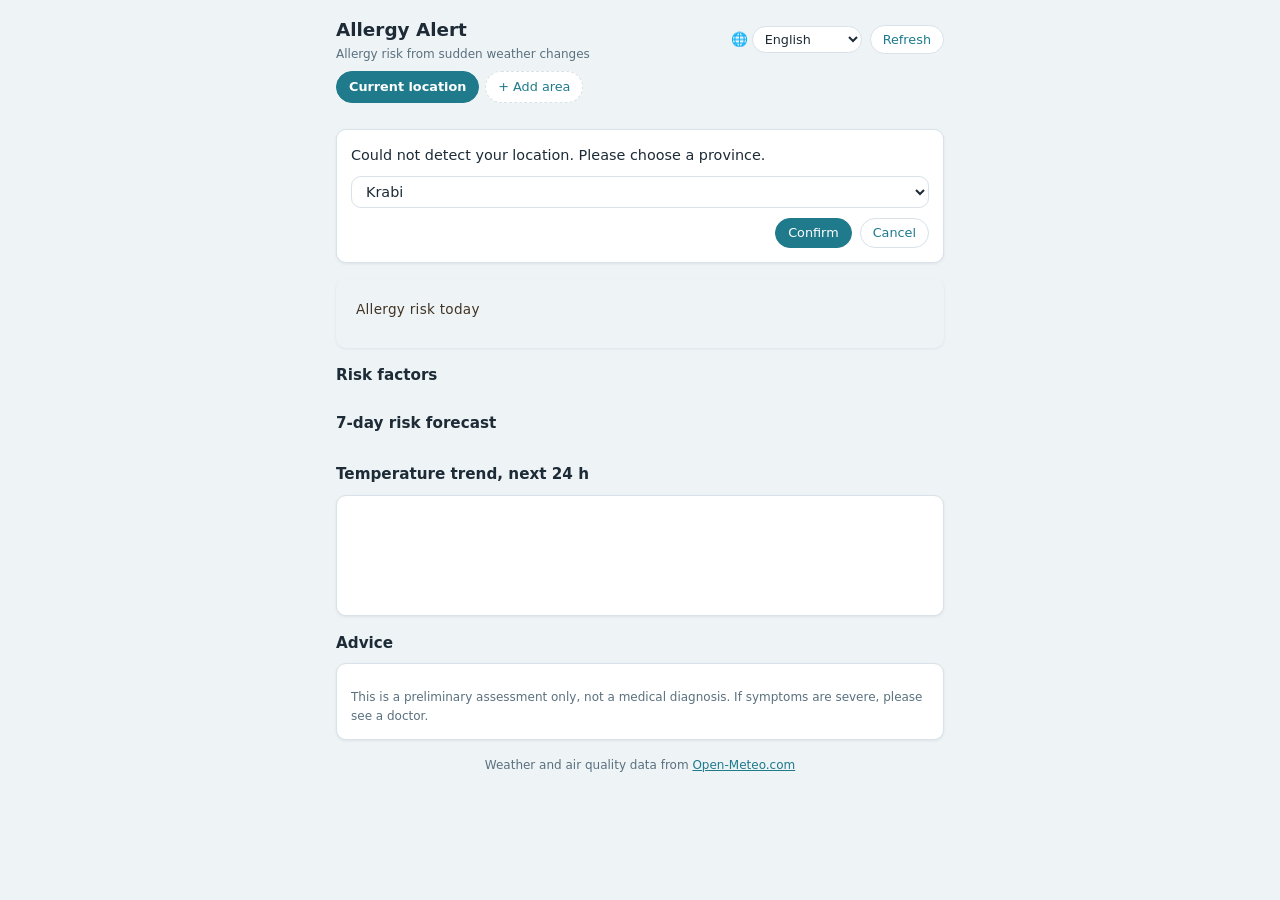
==== index.html @ 968fa4f4 "Initial release: Allergy Alert static web app Allergic-rhinitis risk warning from sudden weather cha" ====
<!DOCTYPE html>
<html lang="th">
<head>
  <meta charset="UTF-8">
  <meta name="viewport" content="width=device-width, initial-scale=1">
  <title data-i18n="appTitle">เตือนภูมิแพ้อากาศ</title>
  <link rel="icon" href="data:,">
  <link rel="stylesheet" href="css/style.css">
</head>
<body>
  <div class="wrap">

    <header>
      <div class="brand-row">
        <h1><span data-i18n="appTitle">เตือนภูมิแพ้อากาศ</span> <small data-i18n="appSubtitle">ประเมินความเสี่ยงจากสภาพอากาศเปลี่ยนกระทันหัน</small></h1>
        <div class="brand-actions">
          <label class="lang-wrap">🌐<select id="langSelect" class="lang" aria-label="ภาษา / Language" data-i18n-aria="langLabel"></select></label>
          <button id="refreshBtn" class="btn" type="button" data-i18n="refresh">รีเฟรช</button>
        </div>
      </div>
      <div id="areaChips" class="chips" role="tablist" aria-label="พื้นที่ของฉัน" data-i18n-aria="myAreas"></div>
      <div class="loc-row">
        <span id="updatedAt" class="updated"></span>
      </div>
    </header>

    <div id="provincePicker" class="picker" hidden>
      <p id="pickerMsg" data-i18n="pickerMsg">เลือกจังหวัดที่ต้องการติดตาม</p>
      <select id="provinceSelect" class="picker-select"></select>
      <div class="picker-actions">
        <button id="pickerConfirm" class="btn btn--primary" type="button" data-i18n="confirm">ตกลง</button>
        <button id="pickerCancel" class="btn" type="button" data-i18n="cancel">ยกเลิก</button>
      </div>
    </div>

    <div id="riskBanner" class="banner" aria-live="polite">
      <span id="bannerLabel" class="label" data-i18n="riskBannerLabel">ความเสี่ยงภูมิแพ้อากาศวันนี้</span>
      <span id="bannerLevel" class="level"></span>
      <span id="bannerReason" class="reason"></span>
    </div>

    <section>
      <h2 data-i18n="factorsHeading">ปัจจัยเสี่ยง</h2>
      <div id="factorCards" class="factors"></div>
    </section>

    <section>
      <h2 data-i18n="daysHeading">คาดการณ์ความเสี่ยง 7 วันข้างหน้า</h2>
      <div id="daysForecast" class="days"></div>
    </section>

    <section>
      <h2 data-i18n="outlookHeading">แนวโน้มอุณหภูมิ 24 ชม. ข้างหน้า</h2>
      <div class="outlook">
        <div id="outlookStrip" class="strip" aria-hidden="true"></div>
        <div id="outlookLabels" class="strip-labels"></div>
        <p id="outlookNote" class="note"></p>
      </div>
    </section>

    <section>
      <h2 data-i18n="adviceHeading">คำแนะนำ</h2>
      <div class="advice">
        <ul id="adviceList"></ul>
        <p class="disclaimer" data-i18n="disclaimer">ข้อมูลนี้เป็นเพียงการประเมินเบื้องต้น ไม่ใช่คำวินิจฉัยทางการแพทย์ หากอาการรุนแรงควรพบแพทย์</p>
      </div>
    </section>

    <div id="loadingState" class="loading-state" data-i18n="loading">กำลังโหลดข้อมูล…</div>

    <section id="errorState" class="error-state" hidden>
      <p id="errorMsg" data-i18n="errorMsg">โหลดข้อมูลไม่สำเร็จ กรุณาลองใหม่อีกครั้ง</p>
      <button id="retryBtn" class="btn btn--primary" type="button" data-i18n="retry">ลองใหม่</button>
    </section>

    <div id="staleNotice" class="stale-notice" data-i18n="staleNotice" hidden>กำลังแสดงข้อมูลที่บันทึกไว้ล่าสุด — ยังเชื่อมต่อไม่สำเร็จ</div>

    <footer>
      <span data-i18n="sourceCredit">ข้อมูลสภาพอากาศและคุณภาพอากาศจาก</span> <a href="https://open-meteo.com">Open-Meteo.com</a>
    </footer>

  </div>
  <script type="module" src="js/app.js"></script>
</body>
</html>
---- css/style.css ----
/* Allergy Alert — app stylesheet (adopted from docs/mockups/index.html)
   Physical properties converted to logical ones for RTL support. */

/* ── Design tokens ── */
:root {
  --bg: #eef3f6;
  --surface: #ffffff;
  --ink: #1c2b36;
  --ink-soft: #5a707e;
  --line: #d8e2e8;
  --accent: #1f7a8c;
  --accent-ink: #ffffff;
  /* semantic risk colors (separate from accent) */
  --risk-low: #2f8f5b;
  --risk-med: #d9a50f;
  --risk-high: #e07b12;
  --risk-vhigh: #cf3b2e;
  --risk-ink: #241300;      /* dark text on med/high banners */
  --bar: #9fc3d0;
  --bar-hot: #e07b12;
  --radius: 10px;
  --shadow: 0 1px 3px rgba(28, 43, 54, 0.08);
}
@media (prefers-color-scheme: dark) {
  :root {
    --bg: #101a21;
    --surface: #18242d;
    --ink: #e4edf2;
    --ink-soft: #93a7b3;
    --line: #26343f;
    --accent: #4fa9bc;
    --accent-ink: #08171c;
    --risk-low: #3aa96e;
    --risk-med: #e0b02a;
    --risk-high: #ea8c2a;
    --risk-vhigh: #e05648;
    --bar: #3c5866;
    --bar-hot: #ea8c2a;
    --shadow: none;
  }
}
:root[data-theme="light"] {
  --bg: #eef3f6; --surface: #ffffff; --ink: #1c2b36; --ink-soft: #5a707e;
  --line: #d8e2e8; --accent: #1f7a8c; --accent-ink: #ffffff;
  --risk-low: #2f8f5b; --risk-med: #d9a50f; --risk-high: #e07b12; --risk-vhigh: #cf3b2e;
  --bar: #9fc3d0; --bar-hot: #e07b12; --shadow: 0 1px 3px rgba(28,43,54,0.08);
}
:root[data-theme="dark"] {
  --bg: #101a21; --surface: #18242d; --ink: #e4edf2; --ink-soft: #93a7b3;
  --line: #26343f; --accent: #4fa9bc; --accent-ink: #08171c;
  --risk-low: #3aa96e; --risk-med: #e0b02a; --risk-high: #ea8c2a; --risk-vhigh: #e05648;
  --bar: #3c5866; --bar-hot: #ea8c2a; --shadow: none;
}

/* ── Base ── */
* { box-sizing: border-box; }
[hidden] { display: none !important; }
body {
  margin: 0;
  background: var(--bg);
  color: var(--ink);
  font-family: "Noto Sans Thai", "Sukhumvit Set", "Thonburi", system-ui, sans-serif;
  line-height: 1.55;
}
.wrap {
  max-width: 640px;
  margin-inline: auto;
  padding-block: 16px 32px;
  padding-inline: 16px;
  display: flex;
  flex-direction: column;
  gap: 16px;
}

/* ── Header ── */
header { display: flex; flex-direction: column; gap: 8px; }
.brand-row { display: flex; align-items: center; justify-content: space-between; gap: 8px; }
h1 { font-size: 1.15rem; margin: 0; font-weight: 700; }
h1 small { display: block; font-size: 0.75rem; font-weight: 400; color: var(--ink-soft); }
.loc-row { display: flex; align-items: center; gap: 8px; font-size: 0.85rem; color: var(--ink-soft); flex-wrap: wrap; }
.loc-name { color: var(--ink); font-weight: 600; }
.btn {
  font: inherit; font-size: 0.8rem;
  border: 1px solid var(--line); border-radius: 999px;
  background: var(--surface); color: var(--accent);
  padding-block: 4px; padding-inline: 12px; cursor: pointer;
}
.btn:focus-visible { outline: 2px solid var(--accent); outline-offset: 2px; }
.btn--primary { background: var(--accent); color: var(--accent-ink); border-color: var(--accent); }
.brand-actions { display: flex; align-items: center; gap: 8px; flex-shrink: 0; }
.lang-wrap { display: inline-flex; align-items: center; gap: 4px; font-size: 0.85rem; }
.lang {
  font: inherit; font-size: 0.8rem;
  border: 1px solid var(--line); border-radius: 999px;
  background: var(--surface); color: var(--ink);
  padding-block: 4px; padding-inline: 8px; max-width: 110px;
}
.lang:focus-visible { outline: 2px solid var(--accent); outline-offset: 2px; }
.updated { margin-inline-start: auto; font-size: 0.75rem; }

/* ── Location chips (multi-area) ── */
.chips { display: flex; gap: 6px; overflow-x: auto; padding-block-end: 2px; }
.chip {
  font: inherit; font-size: 0.8rem; white-space: nowrap;
  display: inline-flex; align-items: center; gap: 6px;
  border: 1px solid var(--line); border-radius: 999px;
  background: var(--surface); color: var(--ink);
  padding-block: 5px; padding-inline: 12px; cursor: pointer;
}
.chip:focus-visible { outline: 2px solid var(--accent); outline-offset: 2px; }
.chip--active { border-color: var(--accent); background: var(--accent); color: var(--accent-ink); font-weight: 600; }
.chip--add { color: var(--accent); border-style: dashed; }
.dot { width: 9px; height: 9px; border-radius: 50%; display: inline-block; }
.dot--low { background: var(--risk-low); }
.dot--med { background: var(--risk-med); }
.dot--high { background: var(--risk-high); }
.dot--vhigh { background: var(--risk-vhigh); }
.chip--active .dot--high { box-shadow: 0 0 0 2px var(--accent-ink) inset; }

/* ── Province picker panel ── */
.picker {
  background: var(--surface); border: 1px solid var(--line);
  border-radius: var(--radius); padding: 14px; box-shadow: var(--shadow);
  display: flex; flex-direction: column; gap: 10px;
}
.picker p { margin: 0; font-size: 0.9rem; }
.picker-select {
  font: inherit; font-size: 0.9rem;
  border: 1px solid var(--line); border-radius: var(--radius);
  background: var(--surface); color: var(--ink);
  padding-block: 6px; padding-inline: 10px;
}
.picker-select:focus-visible { outline: 2px solid var(--accent); outline-offset: 2px; }
.picker-actions { display: flex; gap: 8px; justify-content: flex-end; }

/* ── Risk banner ── */
.banner {
  border-radius: var(--radius);
  padding: 20px;
  color: var(--risk-ink);
  box-shadow: var(--shadow);
  display: flex; flex-direction: column; gap: 4px;
}
.banner--low   { background: var(--risk-low);   color: #fff; }
.banner--med   { background: var(--risk-med); }
.banner--high  { background: var(--risk-high); }
.banner--vhigh { background: var(--risk-vhigh); color: #fff; }
.banner .label { font-size: 0.85rem; opacity: 0.85; letter-spacing: 0.02em; }
.banner .level { font-size: 2rem; font-weight: 800; line-height: 1.2; }
.banner .reason { font-size: 0.9rem; }

/* ── Factor cards ── */
.factors { display: grid; grid-template-columns: 1fr 1fr; gap: 10px; }
.card {
  background: var(--surface);
  border: 1px solid var(--line);
  border-radius: var(--radius);
  padding-block: 12px; padding-inline: 14px;
  box-shadow: var(--shadow);
  display: flex; flex-direction: column; gap: 2px;
}
.card .name { font-size: 0.78rem; color: var(--ink-soft); }
.card .value { font-size: 1.35rem; font-weight: 700; font-variant-numeric: tabular-nums; }
.card .value small { font-size: 0.75rem; font-weight: 400; color: var(--ink-soft); }
.card .grade { display: flex; align-items: center; gap: 6px; font-size: 0.78rem; margin-block-start: 4px; }
.dots { display: inline-flex; gap: 3px; }
.dots i { width: 8px; height: 8px; border-radius: 50%; background: var(--line); }
.dots i.on-1 { background: var(--risk-med); }
.dots i.on-2 { background: var(--risk-high); }
.dots i.on-3 { background: var(--risk-vhigh); }
.card--muted { opacity: 0.65; }
.card--muted .value { font-size: 0.9rem; font-weight: 500; color: var(--ink-soft); }

/* ── 7-day forecast ── */
.days { display: grid; grid-template-columns: repeat(7, minmax(72px, 1fr)); gap: 8px; overflow-x: auto; padding-block-end: 4px; }
.day {
  background: var(--surface); border: 1px solid var(--line);
  border-radius: var(--radius);
  padding-block: 10px; padding-inline: 6px;
  display: flex; flex-direction: column; align-items: center; gap: 4px;
  text-align: center; border-block-start: 4px solid var(--line);
  box-shadow: var(--shadow);
}
.day--low   { border-block-start-color: var(--risk-low); }
.day--med   { border-block-start-color: var(--risk-med); }
.day--high  { border-block-start-color: var(--risk-high); }
.day--vhigh { border-block-start-color: var(--risk-vhigh); }
.day .d-name { font-size: 0.78rem; font-weight: 700; }
.day .d-date { font-size: 0.68rem; color: var(--ink-soft); }
.day .d-temp { font-size: 0.75rem; font-variant-numeric: tabular-nums; }
.day .d-level { font-size: 0.72rem; font-weight: 600; border-radius: 999px; padding-block: 1px; padding-inline: 8px; }
.day--low .d-level   { background: var(--risk-low); color: #fff; }
.day--med .d-level   { background: var(--risk-med); color: var(--risk-ink); }
.day--high .d-level  { background: var(--risk-high); color: var(--risk-ink); }
.day--vhigh .d-level { background: var(--risk-vhigh); color: #fff; }

/* ── Outlook strip ── */
section h2 { font-size: 0.95rem; margin: 0 0 8px; }
.outlook {
  background: var(--surface); border: 1px solid var(--line);
  border-radius: var(--radius); padding: 14px; box-shadow: var(--shadow);
}
.strip { display: flex; gap: 3px; align-items: flex-end; height: 72px; overflow-x: auto; padding-block-end: 4px; }
.strip .h { flex: 1 0 14px; background: var(--bar); border-start-start-radius: 3px; border-start-end-radius: 3px; }
.strip .h.hot { background: var(--bar-hot); }
.strip-labels { display: flex; justify-content: space-between; font-size: 0.7rem; color: var(--ink-soft); margin-block-start: 6px; }
.outlook .note { font-size: 0.8rem; color: var(--ink-soft); margin-block-start: 8px; }
.outlook .note b { color: var(--risk-high); }

/* ── Advice ── */
.advice { background: var(--surface); border: 1px solid var(--line); border-radius: var(--radius); padding: 14px; box-shadow: var(--shadow); }
.advice ul { margin: 0; padding-inline-start: 1.3em; display: flex; flex-direction: column; gap: 6px; font-size: 0.9rem; }
.disclaimer { font-size: 0.75rem; color: var(--ink-soft); margin: 10px 0 0; }

/* ── App states: loading / error / stale ── */
.loading-state {
  text-align: center;
  color: var(--ink-soft);
  font-size: 0.9rem;
  padding-block: 24px;
}
.error-state {
  background: var(--surface); border: 1px solid var(--line);
  border-radius: var(--radius); padding: 20px; box-shadow: var(--shadow);
  text-align: center;
  display: flex; flex-direction: column; align-items: center; gap: 10px;
}
.error-state p { margin: 0; font-size: 0.9rem; }
.stale-notice {
  background: var(--surface);
  border: 1px solid var(--risk-med);
  border-inline-start: 4px solid var(--risk-med);
  border-radius: var(--radius);
  padding-block: 10px; padding-inline: 14px;
  font-size: 0.8rem; color: var(--ink-soft);
  box-shadow: var(--shadow);
}

/* ── Footer ── */
footer { font-size: 0.75rem; color: var(--ink-soft); text-align: center; }
footer a { color: var(--accent); }

/* ── Responsive / motion ── */
@media (max-width: 420px) { .factors { grid-template-columns: 1fr 1fr; } }
@media (prefers-reduced-motion: no-preference) {
  .banner { transition: background 0.3s ease; }
}
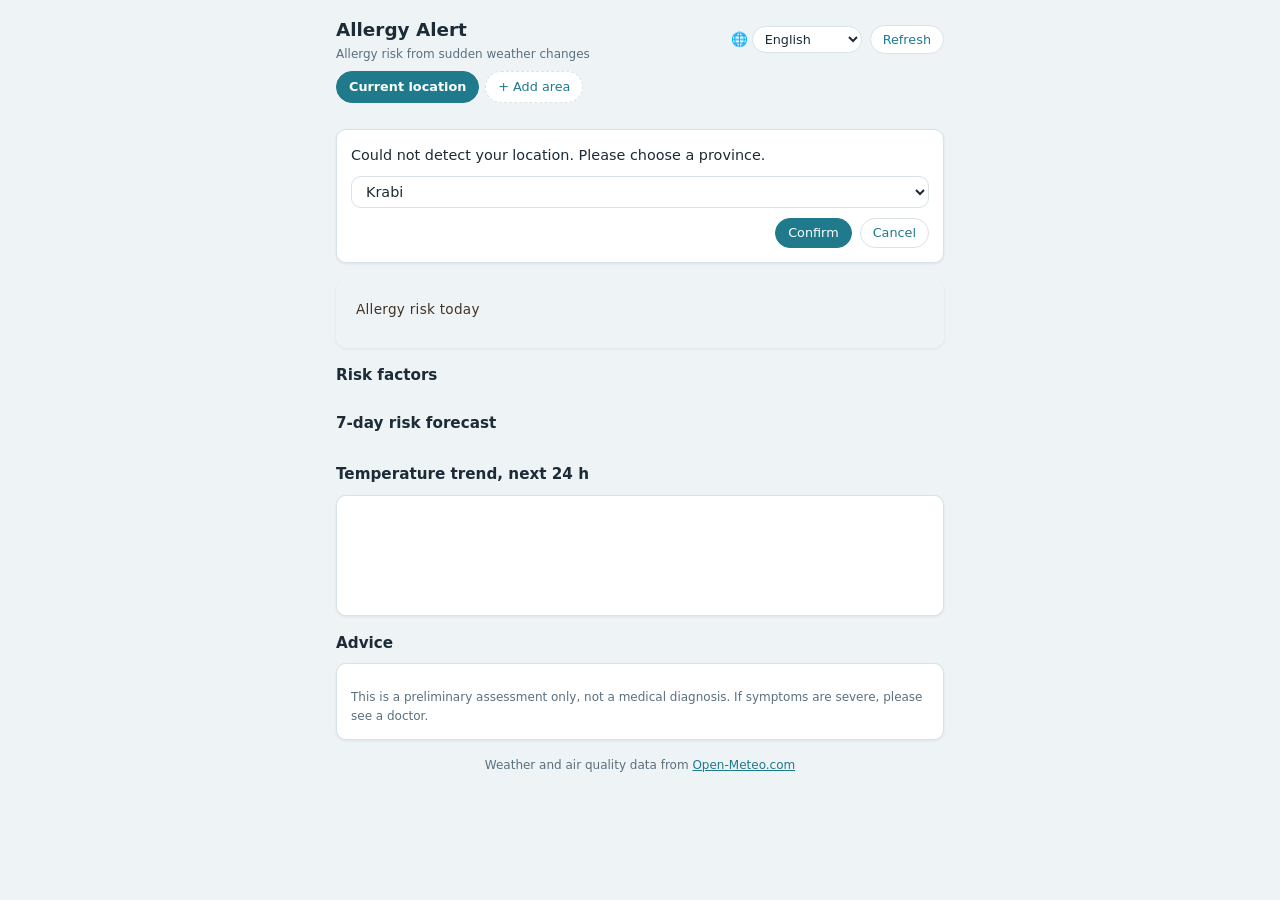
==== commit 5c5e40e1: "Add favicon and app icon set (SVG + PNG + web manifest) Co-Authored-By: Claude Fable 5 <noreply@anth" ====
--- a/index.html
+++ b/index.html
@@ -4,7 +4,10 @@
   <meta charset="UTF-8">
   <meta name="viewport" content="width=device-width, initial-scale=1">
   <title data-i18n="appTitle">เตือนภูมิแพ้อากาศ</title>
-  <link rel="icon" href="data:,">
+  <meta name="theme-color" content="#1f7a8c">
+  <link rel="icon" href="icon.svg" type="image/svg+xml">
+  <link rel="apple-touch-icon" href="apple-touch-icon.png">
+  <link rel="manifest" href="site.webmanifest">
   <link rel="stylesheet" href="css/style.css">
 </head>
 <body>
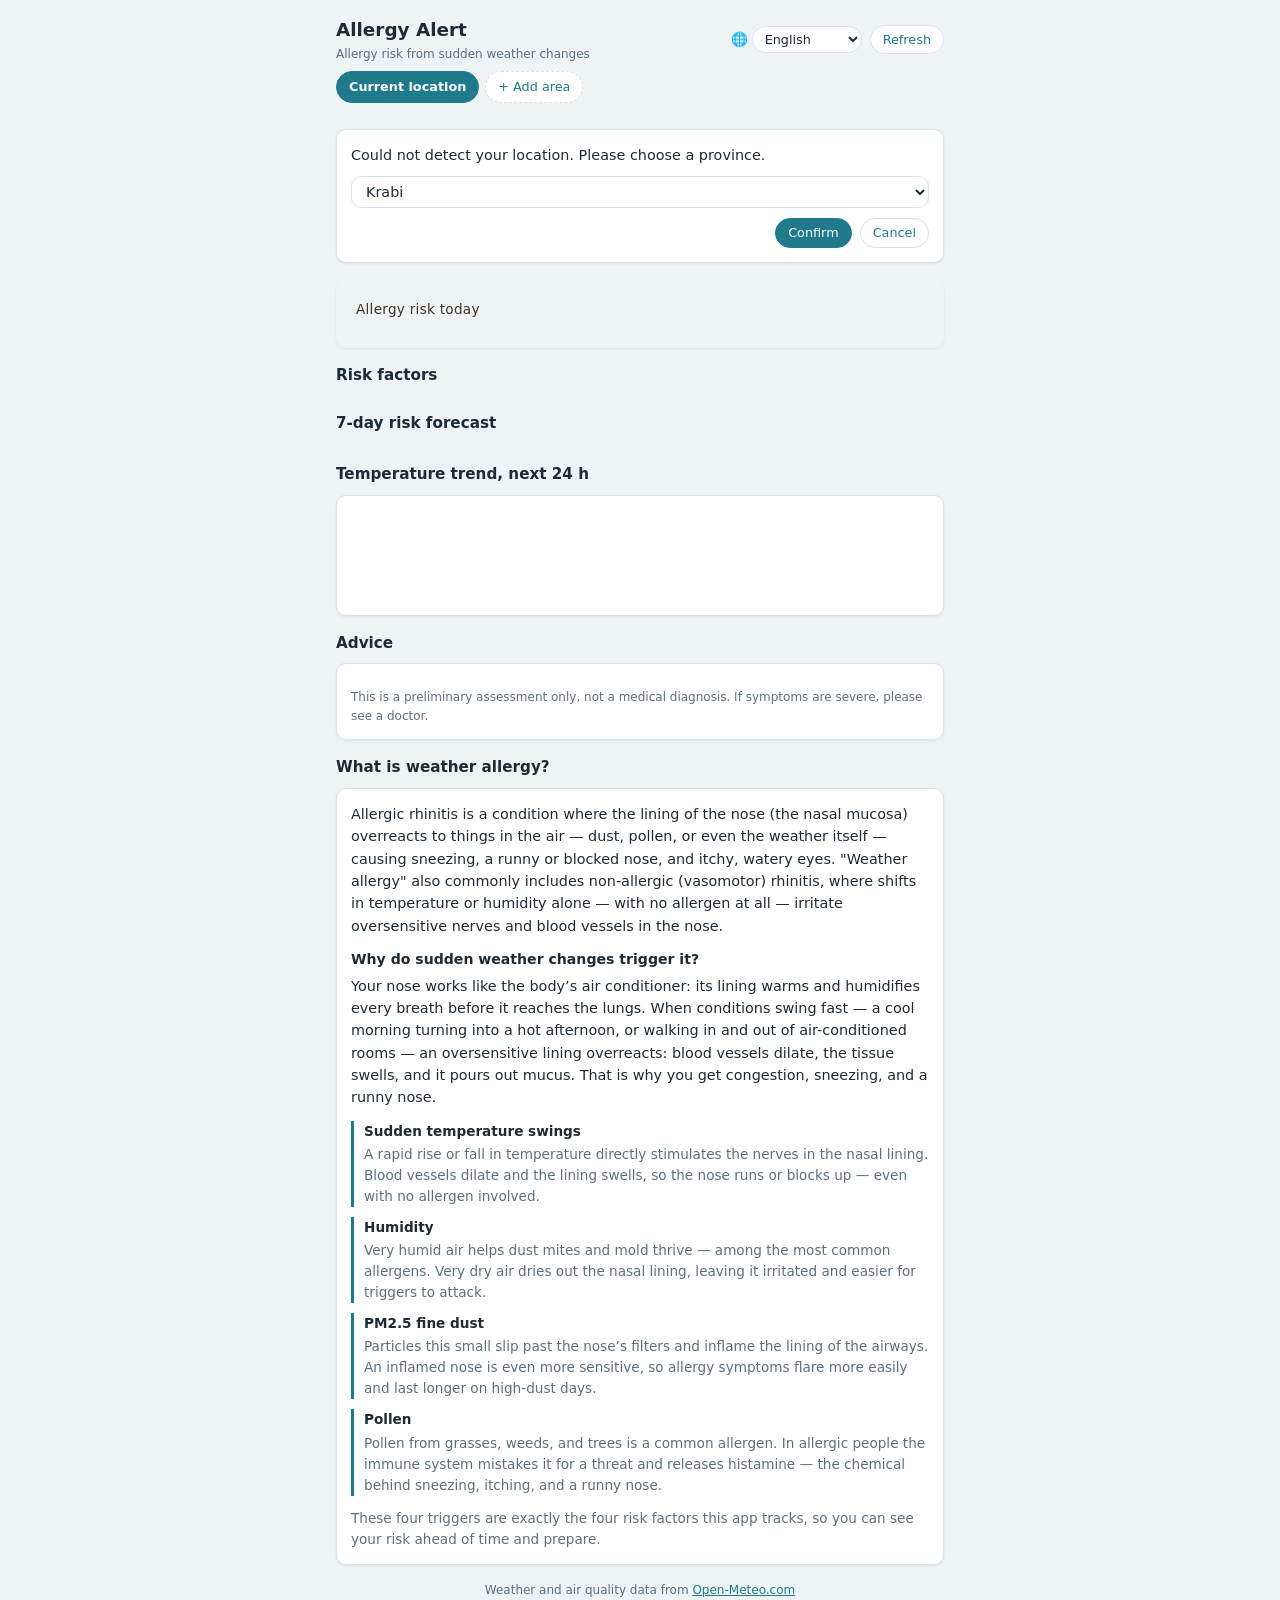
==== commit 742c146c: "Add educational section explaining allergic rhinitis causes New "About weather allergy" section afte" ====
--- a/index.html
+++ b/index.html
@@ -69,6 +69,34 @@
       </div>
     </section>
 
+    <section>
+      <h2 data-i18n="aboutHeading">รู้จักภูมิแพ้อากาศ</h2>
+      <div class="about">
+        <p data-i18n="aboutIntro">โรคจมูกอักเสบภูมิแพ้ (allergic rhinitis) คือภาวะที่เยื่อบุจมูกไวต่อสิ่งกระตุ้นในอากาศมากกว่าปกติ เช่น ฝุ่น ละอองเกสร หรือแม้แต่สภาพอากาศที่เปลี่ยนแปลง ทำให้จาม น้ำมูกไหล คัดจมูก คันตาและน้ำตาไหล คำว่า "ภูมิแพ้อากาศ" ที่เรียกกันทั่วไปยังรวมถึงจมูกอักเสบชนิดไม่แพ้ (vasomotor rhinitis) ที่แค่อุณหภูมิหรือความชื้นเปลี่ยนกะทันหัน โดยไม่ต้องมีสารก่อภูมิแพ้เลย ก็กระตุ้นเส้นประสาทและหลอดเลือดในจมูกที่ไวเกินให้เกิดอาการได้</p>
+        <h3 data-i18n="aboutWhyHeading">ทำไมอากาศเปลี่ยนกะทันหันถึงกระตุ้นอาการ</h3>
+        <p data-i18n="aboutWhyBody">จมูกเปรียบเสมือนเครื่องปรับอากาศของร่างกาย เยื่อบุจมูกทำหน้าที่ปรับอุณหภูมิและความชื้นของลมหายใจก่อนส่งลงปอด เมื่อสภาพอากาศแกว่งเร็ว เช่น เช้าอากาศเย็นแต่กลางวันร้อนจัด หรือเดินเข้า-ออกห้องแอร์บ่อย ๆ เยื่อบุจมูกที่ไวเกินจะตอบสนองแรงกว่าปกติ หลอดเลือดขยาย เยื่อบุบวม และผลิตน้ำมูกออกมามาก จึงเกิดอาการคัดจมูก จาม และน้ำมูกไหล</p>
+        <div class="about-triggers">
+          <div class="about-trigger">
+            <h4 data-i18n="aboutTempTitle">อุณหภูมิเปลี่ยนกะทันหัน</h4>
+            <p data-i18n="aboutTempBody">อุณหภูมิที่ขึ้นหรือลงเร็วกระตุ้นเส้นประสาทในเยื่อบุจมูกโดยตรง หลอดเลือดขยายตัว เยื่อบุบวม ทำให้คัดจมูกหรือน้ำมูกไหลได้แม้ไม่มีสารก่อภูมิแพ้เลย</p>
+          </div>
+          <div class="about-trigger">
+            <h4 data-i18n="aboutHumidityTitle">ความชื้น</h4>
+            <p data-i18n="aboutHumidityBody">อากาศชื้นมากทำให้ไรฝุ่นและเชื้อราเติบโตดี ซึ่งเป็นสารก่อภูมิแพ้ที่พบบ่อยที่สุด ส่วนอากาศแห้งมากทำให้เยื่อบุจมูกแห้ง ระคายเคือง และถูกสิ่งกระตุ้นทำร้ายได้ง่ายขึ้น</p>
+          </div>
+          <div class="about-trigger">
+            <h4 data-i18n="aboutAirTitle">ฝุ่น PM2.5</h4>
+            <p data-i18n="aboutAirBody">ฝุ่นละเอียดขนาดนี้ผ่านการกรองของจมูกลงไปทำให้เยื่อบุทางเดินหายใจอักเสบ จมูกที่อักเสบจะยิ่งไวต่อสิ่งกระตุ้น อาการภูมิแพ้จึงกำเริบง่ายและหายช้าในวันที่ฝุ่นสูง</p>
+          </div>
+          <div class="about-trigger">
+            <h4 data-i18n="aboutPollenTitle">ละอองเกสร</h4>
+            <p data-i18n="aboutPollenBody">ละอองเกสรหญ้า วัชพืช และต้นไม้เป็นสารก่อภูมิแพ้ที่พบบ่อย ในคนที่แพ้ ระบบภูมิคุ้มกันจะเข้าใจผิดว่าเป็นสิ่งอันตรายและหลั่งสารฮิสตามีน ซึ่งเป็นต้นเหตุของอาการจาม คัน และน้ำมูกไหล</p>
+          </div>
+        </div>
+        <p class="about-outro" data-i18n="aboutOutro">สี่ตัวกระตุ้นนี้คือปัจจัยเสี่ยงทั้งสี่ที่แอปนี้ติดตามให้ เพื่อให้คุณรู้ความเสี่ยงล่วงหน้าและเตรียมตัวได้ทัน</p>
+      </div>
+    </section>
+
     <div id="loadingState" class="loading-state" data-i18n="loading">กำลังโหลดข้อมูล…</div>
 
     <section id="errorState" class="error-state" hidden>
--- a/css/style.css
+++ b/css/style.css
@@ -212,6 +212,20 @@
 .advice ul { margin: 0; padding-inline-start: 1.3em; display: flex; flex-direction: column; gap: 6px; font-size: 0.9rem; }
 .disclaimer { font-size: 0.75rem; color: var(--ink-soft); margin: 10px 0 0; }
 
+/* ── About / education ── */
+.about {
+  background: var(--surface); border: 1px solid var(--line);
+  border-radius: var(--radius); padding: 14px; box-shadow: var(--shadow);
+  font-size: 0.9rem;
+}
+.about p { margin: 0; }
+.about h3 { font-size: 0.88rem; margin: 12px 0 4px; }
+.about-triggers { display: flex; flex-direction: column; gap: 10px; margin-block-start: 12px; }
+.about-trigger { border-inline-start: 3px solid var(--accent); padding-inline-start: 10px; }
+.about-trigger h4 { font-size: 0.85rem; margin: 0 0 2px; }
+.about-trigger p { font-size: 0.85rem; color: var(--ink-soft); }
+.about .about-outro { margin-block-start: 12px; color: var(--ink-soft); font-size: 0.85rem; }
+
 /* ── App states: loading / error / stale ── */
 .loading-state {
   text-align: center;
